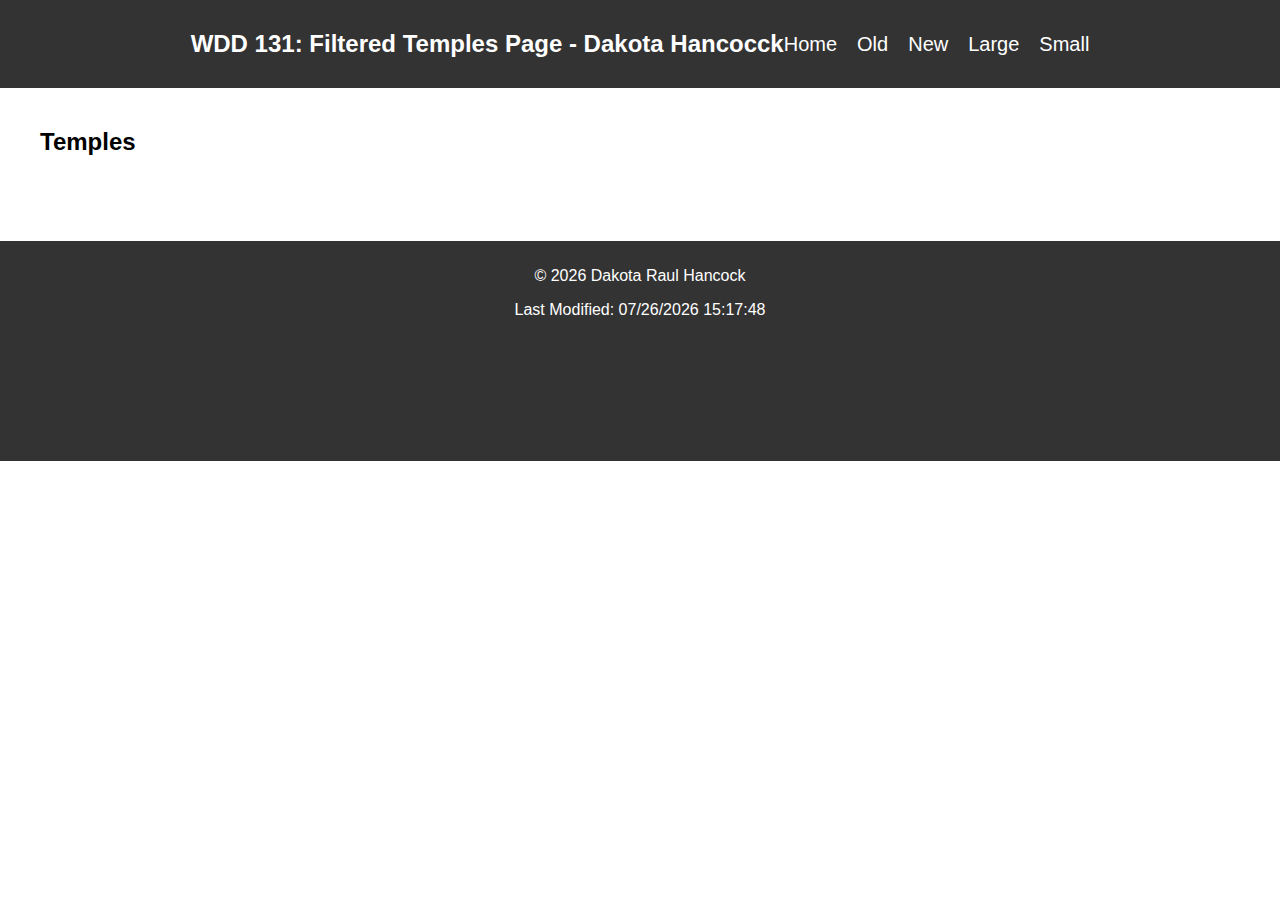
==== filtered-temples.html @ b53c9b36 "fixes to html" ====
<!DOCTYPE html>
<html lang="en">

<head>
  <meta charset="UTF-8">
  <meta name="viewport" content="width=device-width, initial-scale=1.0" />
  <meta name="author" content="Dakota Raul Hancock" />
  <meta name="description" content="filtered temples page" />
  <link href="https://fonts.googleapis.com/css2?family=Roboto&display=swap" rel="stylesheet" />
  <script src="scripts/filtered-temples.js" defer></script>
  <script src="scripts/getdates.js" defer></script>
  <link rel="preconnect" href="https://fonts.googleapis.com" />
  <link rel="preconnect" href="https://fonts.gstatic.com" crossorigin />
  <link rel="stylesheet" href="styles/filtered-temples-large.css" />
  <link rel="stylesheet" href="styles/filtered-temples.css" />
  <title>WDD 131 - W04 Assignment </title>
</head>

<body>
  <header id="layout">
    <h1>WDD 131: Filtered Temples Page - Dakota Hancocck</h1>
    <nav id ="navmenu">
      <ul class="navigation">
        <li><a href="#">Home</a></li>
        <li><a href="#">Old</a></li>
        <li><a href="#">New</a></li>
        <li><a href="#">Large</a></li>
        <li><a href="#">Small</a></li>
      </ul>
     
    </nav>
  </header>
  
  <main>
    <section>
<div id="page">
  <h2 class="page">Temples</h2>


</div>
<div class="container">


</div>


    </section>
<!--comment out the temples
    <figure>
      <img
        src="https://content.churchofjesuschrist.org/templesldsorg/bc/Temples/photo-galleries/sao-paulo-brazil/1280x800/sao-paulo-brazil-temple-lds-187030-wallpaper.jpg"
        alt="Temple 1" />
      <figcaption>São Paulo Brazil Temple</figcaption>
    </figure>
    <figure>
      <img
        src="https://content.churchofjesuschrist.org/templesldsorg/bc/Temples/photo-galleries/praia-cape-verde/800x500/praia_cape_verde_temple-main.jpeg"
        alt="Temple 2" />
      <figcaption>Praia Cape Verde Temple</figcaption>
    </figure>
    <figure>
      <img
        src="https://content.churchofjesuschrist.org/templesldsorg/bc/Temples/photo-galleries/lisbon-portugal/800x500/03-045a97e8471a9f581e927698521a1d184f4b3753.jpeg"
        alt="Temple 3" />
      <figcaption>Lisbon Portugal Temple</figcaption>
    </figure>
    <figure>
      <img
        src="https://content.churchofjesuschrist.org/templesldsorg/bc/Temples/photo-galleries/campinas-brazil/204x170/campinas-brazil-temple-lds-187032-wallpaper.jpg"
        alt="Temple 4" />
      <figcaption>Campinas Brazil Temple</figcaption>
    </figure>
    <figure>
      <img
        src="https://content.churchofjesuschrist.org/templesldsorg/bc/Temples/photo-galleries/recife-brazil/800x500/recife-brazil-temple-lds-700211-wallpaper.jpg"
        alt="Temple 5" />
      <figcaption>Recife Brazil Temple</figcaption>
    </figure>
    <figure>
      <img
        src="https://content.churchofjesuschrist.org/templesldsorg/bc/Temples/photo-galleries/madrid-spain/800x500/madrid-spain-mormon-temple-954942-wallpaper.jpg"
        alt="Temple 6" />
      <figcaption>Madrid Spain Temple</figcaption>
    </figure>
    <figure>
      <img
        src="https://content.churchofjesuschrist.org/templesldsorg/bc/Temples/photo-galleries/salt-lake-city-utah/2018/800x500/slctemple7.jpg"
        alt="Temple 7" />
      <figcaption>Salt Lake Temple</figcaption>
    </figure>
    <figure>
      <img
        src="https://content.churchofjesuschrist.org/templesldsorg/bc/Temples/photo-galleries/santiago-chile/800x500/santiago-chile-lds-temple-1085562-wallpaper.jpg"
        alt="Temple 8" />
      <figcaption>Santiago Chile Temple</figcaption>
    </figure>
    <figure>
      <img
        src="https://www.churchofjesuschrist.org/imgs/082729586c25e97506becc19ab35bb4d4549903b/full/1280%2C/0/default"
        alt="Temple 9" />
      <figcaption>Seoul Korea Temple</figcaption>
    </figure>
    commenting out the temples-->
  </main>
  <footer>
    <p>
      &copy; <span id="currentyear"></span> Dakota Raul Hancock
    </p>
    <p id="lastModified"></p>
  </footer>


</body>

</html>
---- styles/filtered-temples-large.css ----
@media screen and (min-width: 600px) {
    nav ul {
        display: flex !important;
        flex-direction: row !important;
        gap: 20px;
        justify-content: center;
        max-width: 640px;
        margin: 1rem auto;
        align-items: center;
    }

    header {
        display: flex;
        justify-content: center !important;
    }

    nav ul li {
        margin: 0 15px;
    }

    #hamburger {
        display: none;
    }

    main {
        max-width: 1200px;
        margin: auto;
    }

    figure {
        display: inline-block;
        width: 30%;
        margin: 1.5%;
    }

    img {
        width: 100%;
    }
}
---- styles/filtered-temples.css ----
body {
    font-family: "Your Google Font", sans-serif;
    margin: 0;
    padding: 0;
}

header {
    display: flex;
    justify-content: flex-end;
    align-items: center;
    background-color: #333;
    font-size: 20px;
    color: #fff;
    padding: 20px;
}

nav ul {
    display: none;
    list-style-type: none;
    padding: 0;
    margin: 0;
}

nav ul li {
    margin: 5px 0;
}

nav a {
    color: #fff;
    text-decoration: none;
}

nav a:hover {
    color: #f8918a;
    text-decoration: none;
}

#hamburger {
    background: none;
    border: none;
    color: #fff;
    font-size: 24px;
    cursor: pointer;
}

.grid {
    display: grid;
}

main {
    padding: 20px;
}

figure {
    margin: 10px 0;
}

img {
    width: 100%;
    height: 300px;
}


footer {
    background-color: #333;
    color: #fff;
    text-align: center;
    padding: 10px;

    clear: both;
    position: relative;
    height: 200px;
    margin-top: 5vh;
}

header h1 {
    margin: 0;
    padding: 10px 0;
    font-size: 24px;
}
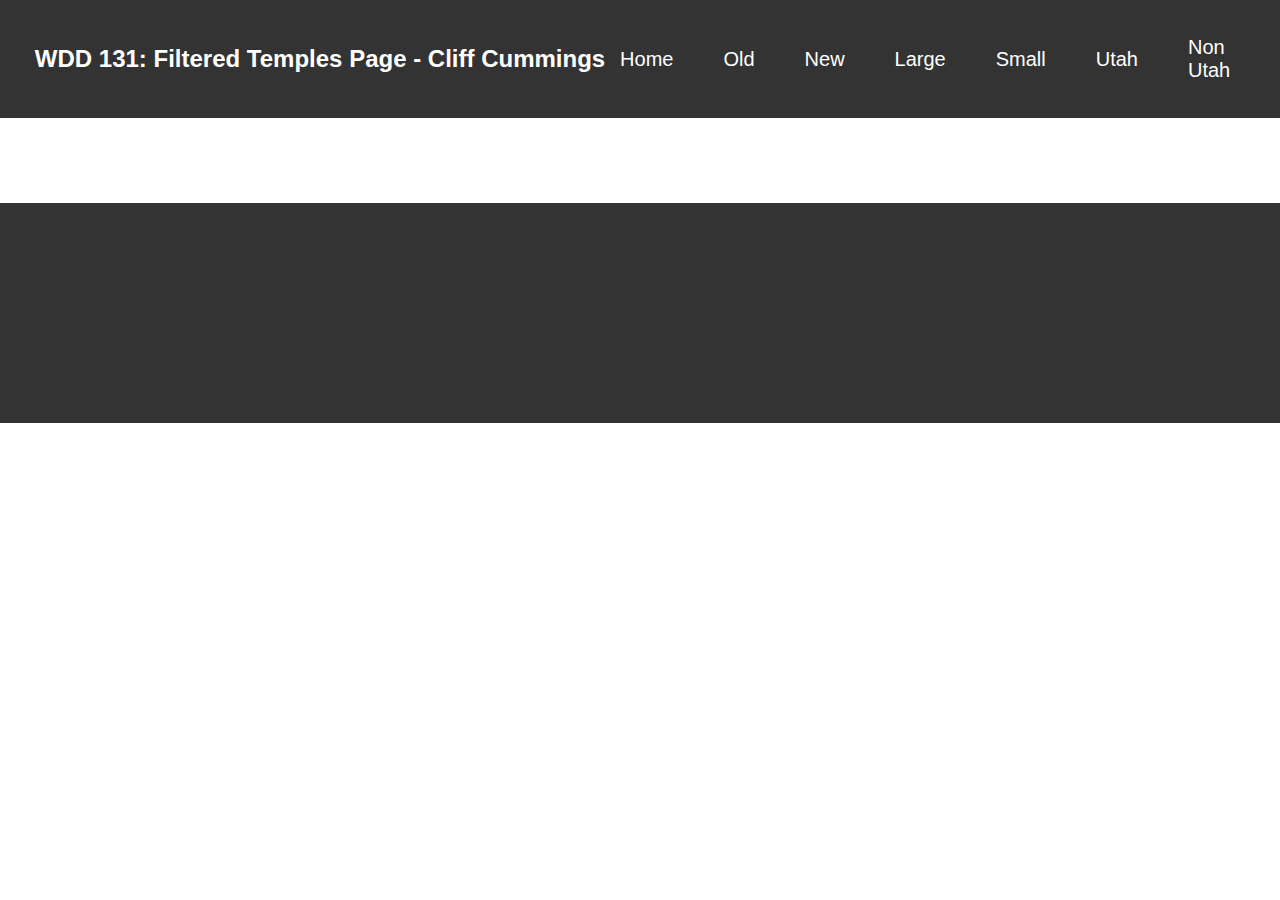
==== commit 79ff12d5: "reverted changes" ====
--- a/filtered-temples.html
+++ b/filtered-temples.html
@@ -5,111 +5,57 @@
   <meta charset="UTF-8">
   <meta name="viewport" content="width=device-width, initial-scale=1.0" />
   <meta name="author" content="Dakota Raul Hancock" />
-  <meta name="description" content="filtered temples page" />
-  <link href="https://fonts.googleapis.com/css2?family=Roboto&display=swap" rel="stylesheet" />
+  <meta name="keywords" content="Hancock, Dakota" />
+  <link rel="stylesheet" href="styles/filtered-temples.css">
+  <link rel="stylesheet" href="styles/filtered-temples-large.css">
+
+
+  <link rel="preconnect" href="https://fonts.googleapis.com">
+  <link rel="preconnect" href="https://fonts.gstatic.com" crossorigin>
+  <link href="https://fonts.googleapis.com/css2?family=Roboto:wght@100;400&display=swap" rel="stylesheet">
+
   <script src="scripts/filtered-temples.js" defer></script>
   <script src="scripts/getdates.js" defer></script>
-  <link rel="preconnect" href="https://fonts.googleapis.com" />
-  <link rel="preconnect" href="https://fonts.gstatic.com" crossorigin />
-  <link rel="stylesheet" href="styles/filtered-temples-large.css" />
-  <link rel="stylesheet" href="styles/filtered-temples.css" />
-  <title>WDD 131 - W04 Assignment </title>
+  <title>WDD 131 - Temples Page - Cliff Cummings</title>
 </head>
 
 <body>
   <header id="layout">
-    <h1>WDD 131: Filtered Temples Page - Dakota Hancocck</h1>
-    <nav id ="navmenu">
+
+    <h1>WDD 131: Filtered Temples Page - Cliff Cummings</h1>
+
+    <a id="menu" href="#" aria-label="Temple Page Menu"></a>
+
+    <nav id="navmenu">
       <ul class="navigation">
-        <li><a href="#">Home</a></li>
-        <li><a href="#">Old</a></li>
-        <li><a href="#">New</a></li>
-        <li><a href="#">Large</a></li>
-        <li><a href="#">Small</a></li>
+        <li><a href="#" id="home"> Home </a></li>
+        <li><a href="#" id="old"> Old </a></li>
+        <li><a href="#" id="new"> New </a></li>
+        <li><a href="#" id="large"> Large </a></li>
+        <li><a href="#" id="small"> Small </a></li>
+        <li><a href="#" id="utah"> Utah </a></li>
+        <li><a href="#" id="nonutah">Non Utah</a></li>
       </ul>
-     
+
     </nav>
   </header>
-  
+
   <main>
     <section>
-<div id="page">
-  <h2 class="page">Temples</h2>
+      <div id="pagename">
+        <h2 class="stdlf">Temples</h2>
+      </div>
 
+      <div class="container">
+      </div>
+    </section>
 
-</div>
-<div class="container">
+  </main>
 
-
-</div>
-
-
-    </section>
-<!--comment out the temples
-    <figure>
-      <img
-        src="https://content.churchofjesuschrist.org/templesldsorg/bc/Temples/photo-galleries/sao-paulo-brazil/1280x800/sao-paulo-brazil-temple-lds-187030-wallpaper.jpg"
-        alt="Temple 1" />
-      <figcaption>São Paulo Brazil Temple</figcaption>
-    </figure>
-    <figure>
-      <img
-        src="https://content.churchofjesuschrist.org/templesldsorg/bc/Temples/photo-galleries/praia-cape-verde/800x500/praia_cape_verde_temple-main.jpeg"
-        alt="Temple 2" />
-      <figcaption>Praia Cape Verde Temple</figcaption>
-    </figure>
-    <figure>
-      <img
-        src="https://content.churchofjesuschrist.org/templesldsorg/bc/Temples/photo-galleries/lisbon-portugal/800x500/03-045a97e8471a9f581e927698521a1d184f4b3753.jpeg"
-        alt="Temple 3" />
-      <figcaption>Lisbon Portugal Temple</figcaption>
-    </figure>
-    <figure>
-      <img
-        src="https://content.churchofjesuschrist.org/templesldsorg/bc/Temples/photo-galleries/campinas-brazil/204x170/campinas-brazil-temple-lds-187032-wallpaper.jpg"
-        alt="Temple 4" />
-      <figcaption>Campinas Brazil Temple</figcaption>
-    </figure>
-    <figure>
-      <img
-        src="https://content.churchofjesuschrist.org/templesldsorg/bc/Temples/photo-galleries/recife-brazil/800x500/recife-brazil-temple-lds-700211-wallpaper.jpg"
-        alt="Temple 5" />
-      <figcaption>Recife Brazil Temple</figcaption>
-    </figure>
-    <figure>
-      <img
-        src="https://content.churchofjesuschrist.org/templesldsorg/bc/Temples/photo-galleries/madrid-spain/800x500/madrid-spain-mormon-temple-954942-wallpaper.jpg"
-        alt="Temple 6" />
-      <figcaption>Madrid Spain Temple</figcaption>
-    </figure>
-    <figure>
-      <img
-        src="https://content.churchofjesuschrist.org/templesldsorg/bc/Temples/photo-galleries/salt-lake-city-utah/2018/800x500/slctemple7.jpg"
-        alt="Temple 7" />
-      <figcaption>Salt Lake Temple</figcaption>
-    </figure>
-    <figure>
-      <img
-        src="https://content.churchofjesuschrist.org/templesldsorg/bc/Temples/photo-galleries/santiago-chile/800x500/santiago-chile-lds-temple-1085562-wallpaper.jpg"
-        alt="Temple 8" />
-      <figcaption>Santiago Chile Temple</figcaption>
-    </figure>
-    <figure>
-      <img
-        src="https://www.churchofjesuschrist.org/imgs/082729586c25e97506becc19ab35bb4d4549903b/full/1280%2C/0/default"
-        alt="Temple 9" />
-      <figcaption>Seoul Korea Temple</figcaption>
-    </figure>
-    commenting out the temples-->
-  </main>
   <footer>
-    <p>
-      &copy; <span id="currentyear"></span> Dakota Raul Hancock
-    </p>
-    <p id="lastModified"></p>
+    <p id="copywrite"></p>
+    <p id="modified"></p>
   </footer>
-
-
 </body>
 
 </html>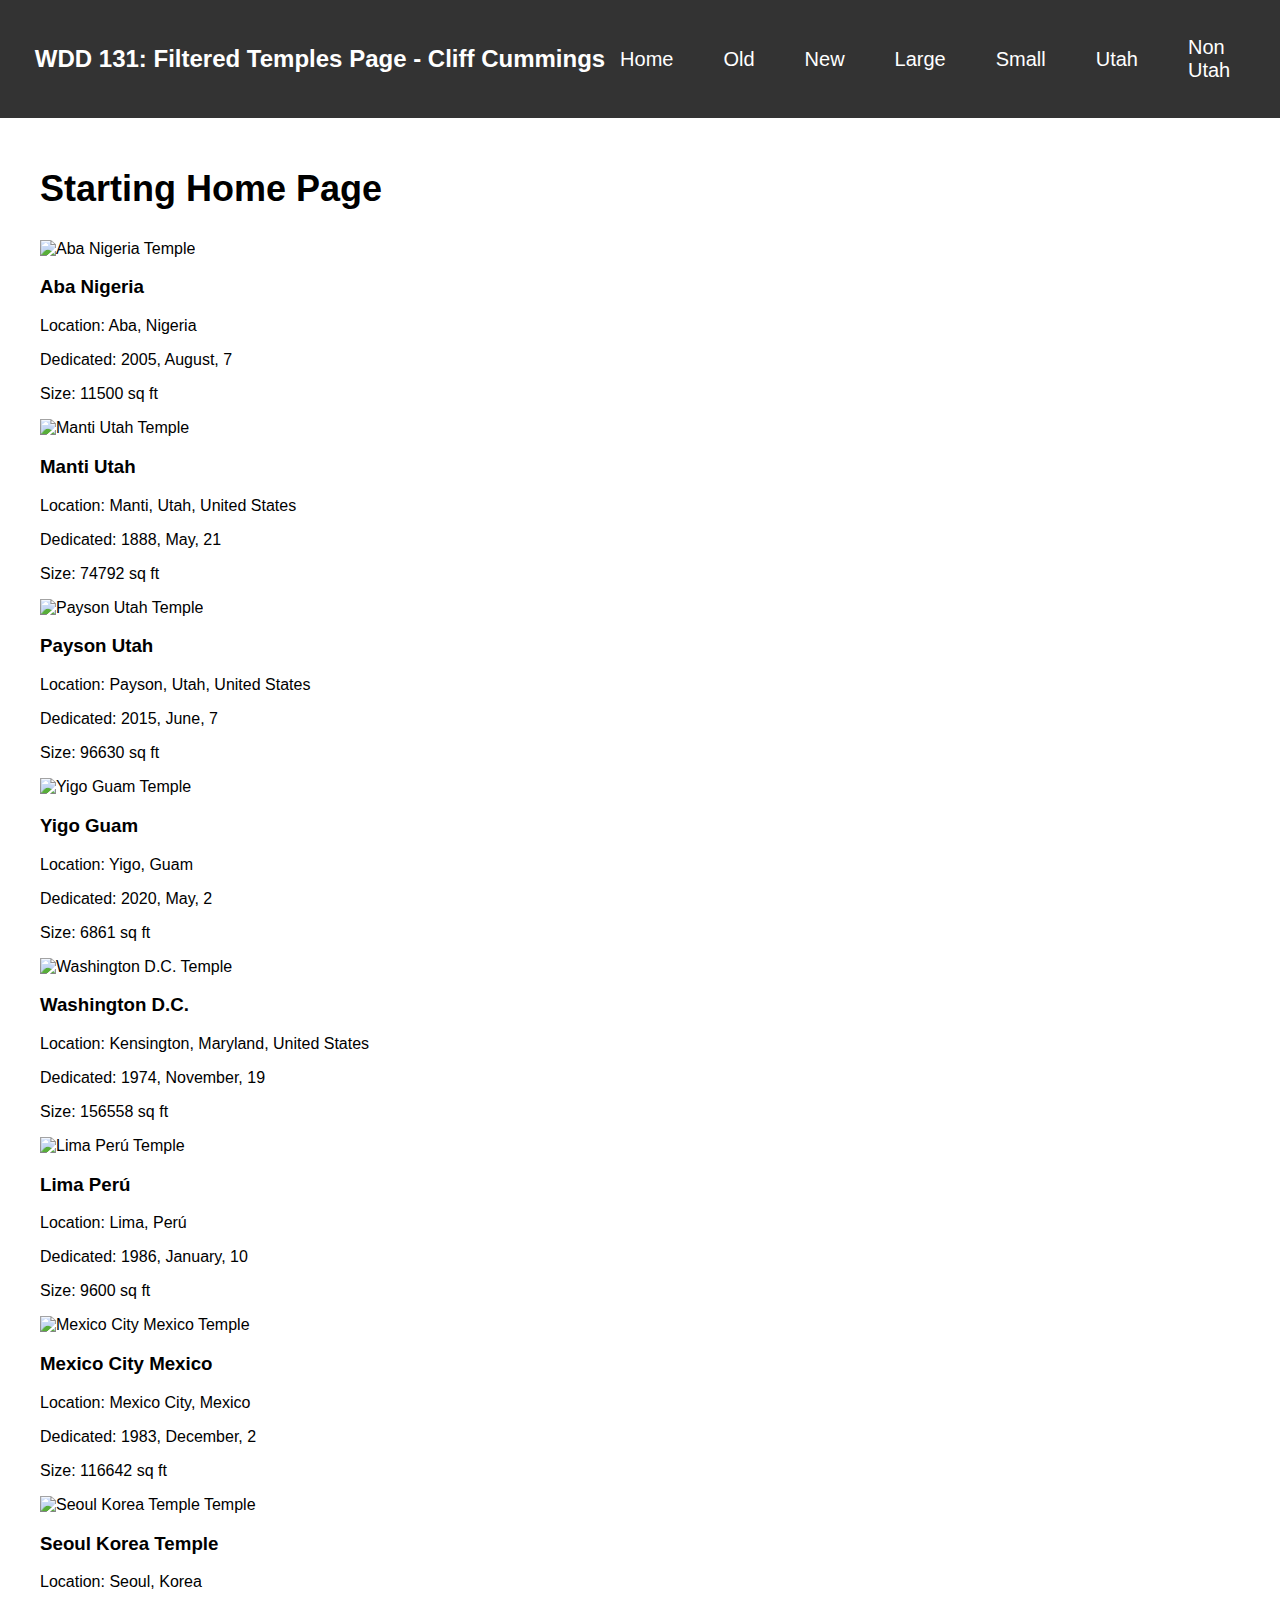
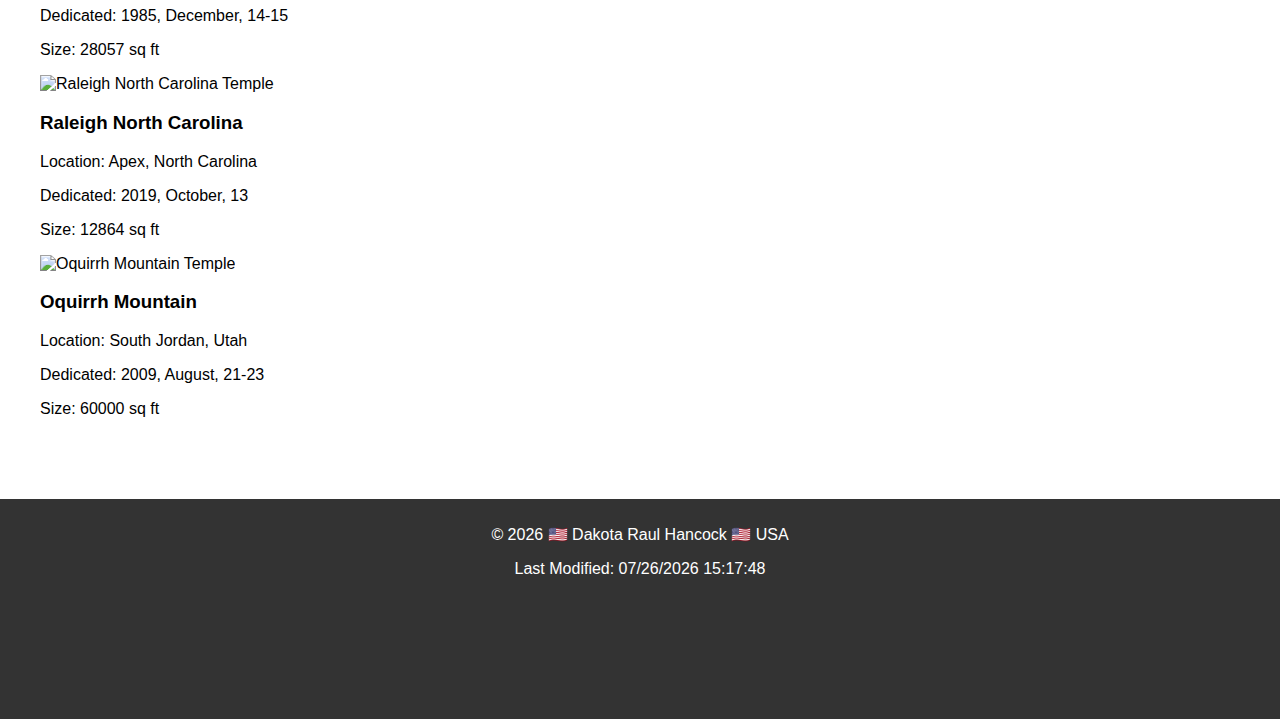
==== commit 4b982c69: "fixed the filtered temples page" ====
--- a/filtered-temples.html
+++ b/filtered-temples.html
@@ -8,15 +8,13 @@
   <meta name="keywords" content="Hancock, Dakota" />
   <link rel="stylesheet" href="styles/filtered-temples.css">
   <link rel="stylesheet" href="styles/filtered-temples-large.css">
-
-
   <link rel="preconnect" href="https://fonts.googleapis.com">
   <link rel="preconnect" href="https://fonts.gstatic.com" crossorigin>
   <link href="https://fonts.googleapis.com/css2?family=Roboto:wght@100;400&display=swap" rel="stylesheet">
 
   <script src="scripts/filtered-temples.js" defer></script>
   <script src="scripts/getdates.js" defer></script>
-  <title>WDD 131 - Temples Page - Cliff Cummings</title>
+  <title>WDD 131 - Temples Page - Dakota Raul Hancock</title>
 </head>
 
 <body>
@@ -53,9 +51,12 @@
   </main>
 
   <footer>
-    <p id="copywrite"></p>
-    <p id="modified"></p>
+    <p>
+      &copy; <span id="currentyear"></span> 🇺🇸 Dakota Raul Hancock 🇺🇸 USA
+    </p>
+    <p id="lastModified"></p>
   </footer>
+
 </body>
 
 </html>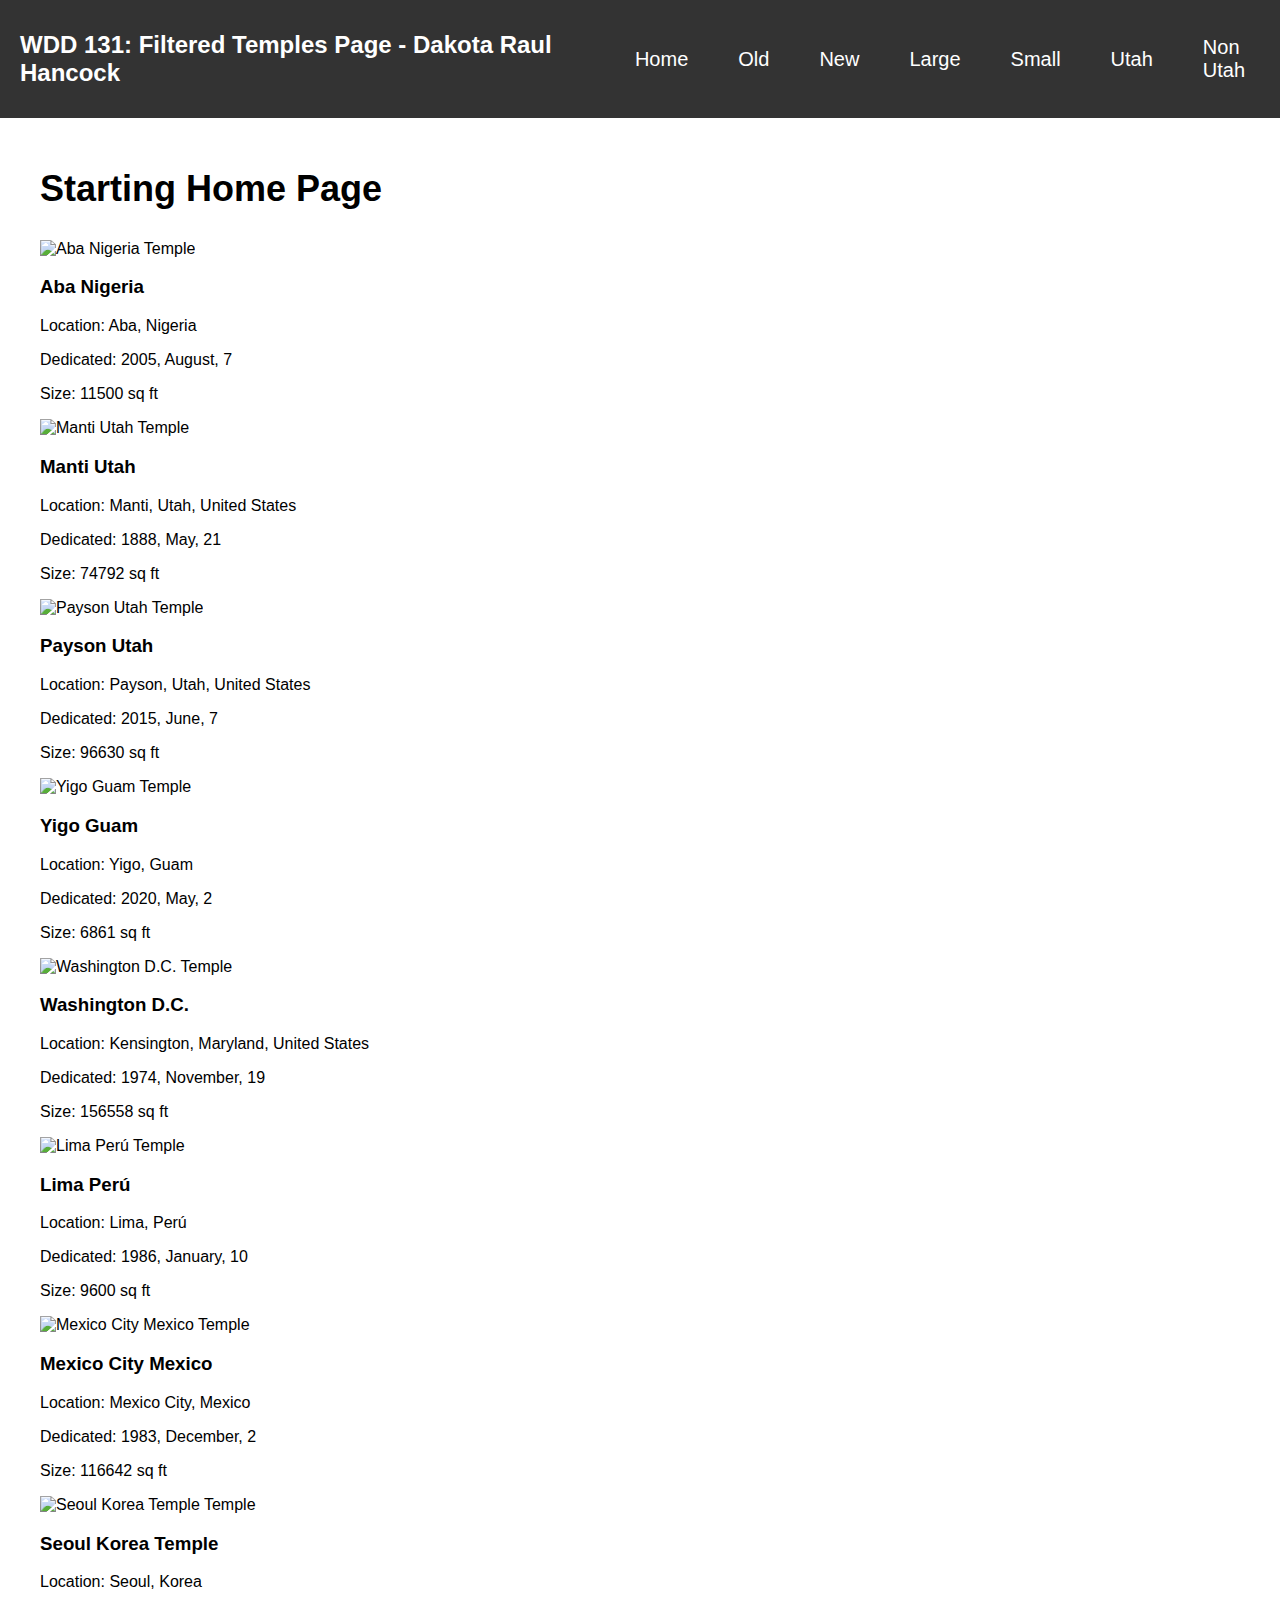
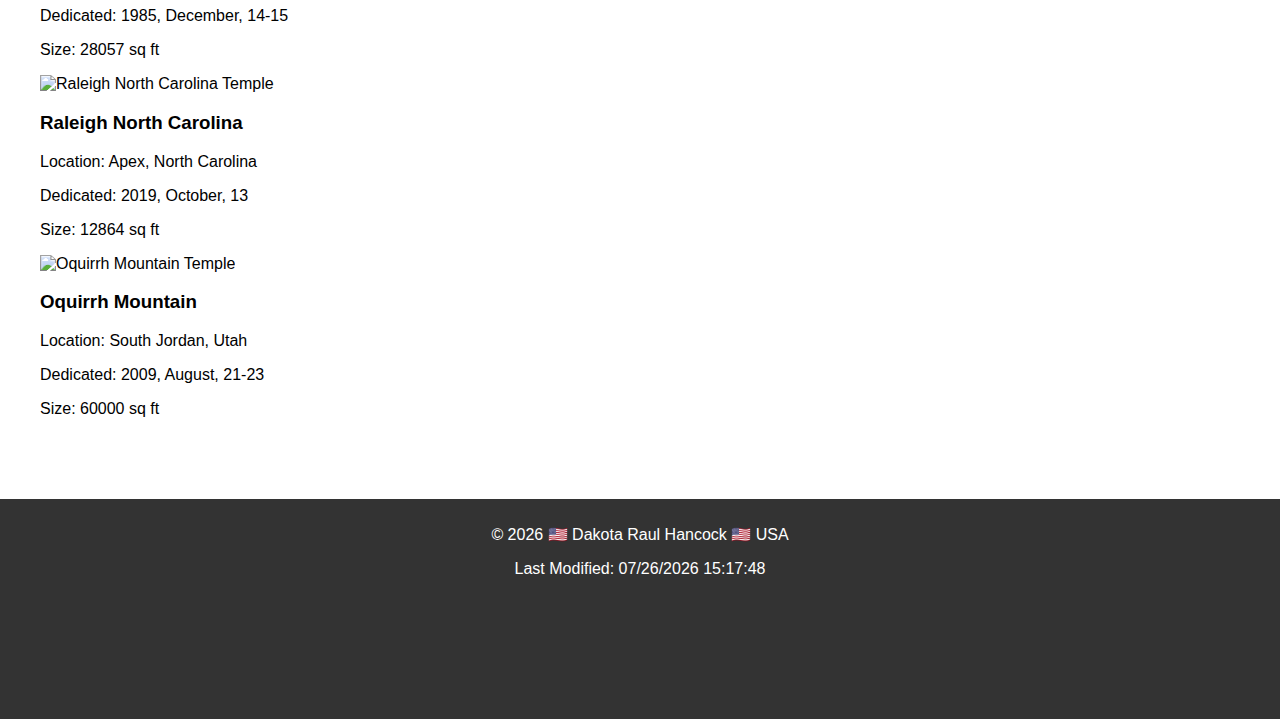
==== commit 98f58953: "updating HTML" ====
--- a/filtered-temples.html
+++ b/filtered-temples.html
@@ -6,6 +6,10 @@
   <meta name="viewport" content="width=device-width, initial-scale=1.0" />
   <meta name="author" content="Dakota Raul Hancock" />
   <meta name="keywords" content="Hancock, Dakota" />
+  <meta name="description" content="A filtered temples page that practices dynamic javascript functions." />
+  <meta http-equiv="Cache-Control" content="no-cache, no-store, must-revalidate">
+  <meta http-equiv="Pragma" content="no-cache">
+  <meta http-equiv="Expires" content="0">
   <link rel="stylesheet" href="styles/filtered-temples.css">
   <link rel="stylesheet" href="styles/filtered-temples-large.css">
   <link rel="preconnect" href="https://fonts.googleapis.com">
@@ -20,7 +24,7 @@
 <body>
   <header id="layout">
 
-    <h1>WDD 131: Filtered Temples Page - Cliff Cummings</h1>
+    <h1>WDD 131: Filtered Temples Page - Dakota Raul Hancock</h1>
 
     <a id="menu" href="#" aria-label="Temple Page Menu"></a>
 
--- a/styles/filtered-temples.css
+++ b/styles/filtered-temples.css
@@ -56,8 +56,8 @@
 }
 
 img {
-    width: 100%;
-    height: 300px;
+    width: 398px;
+    height: 350px;
 }
 
 
--- a/styles/filtered-temples-large.css
+++ b/styles/filtered-temples-large.css
@@ -29,11 +29,12 @@
 
     figure {
         display: inline-block;
-        width: 30%;
+        width: 398px;
         margin: 1.5%;
     }
 
     img {
-        width: 100%;
+        width: 398px;
+        height: 250px;
     }
 }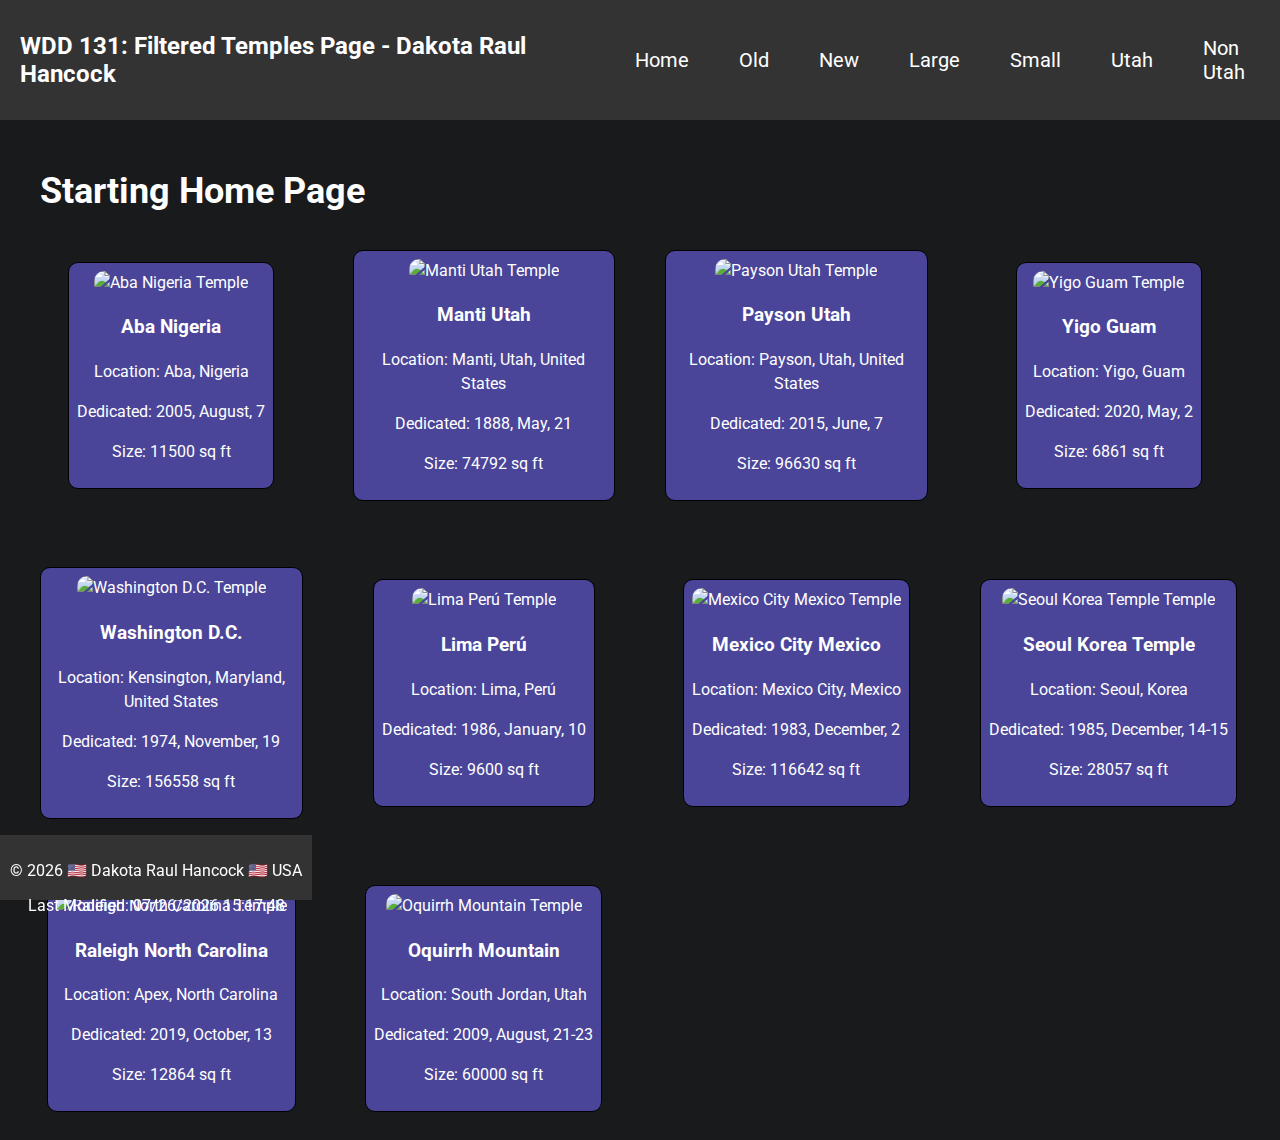
==== commit bdb40ed6: "updated stupid errors" ====
--- a/filtered-temples.html
+++ b/filtered-temples.html
@@ -7,9 +7,6 @@
   <meta name="author" content="Dakota Raul Hancock" />
   <meta name="keywords" content="Hancock, Dakota" />
   <meta name="description" content="A filtered temples page that practices dynamic javascript functions." />
-  <meta http-equiv="Cache-Control" content="no-cache, no-store, must-revalidate">
-  <meta http-equiv="Pragma" content="no-cache">
-  <meta http-equiv="Expires" content="0">
   <link rel="stylesheet" href="styles/filtered-temples.css">
   <link rel="stylesheet" href="styles/filtered-temples-large.css">
   <link rel="preconnect" href="https://fonts.googleapis.com">
@@ -63,4 +60,13 @@
 
 </body>
 
-</html>+</html>
+
+
+<!--The following code was taken from my <head></head>
+
+
+  <meta http-equiv="Cache-Control" content="no-cache, no-store, must-revalidate">
+  <meta http-equiv="Pragma" content="no-cache">
+  <meta http-equiv="Expires" content="0">
+  -->--- a/styles/filtered-temples.css
+++ b/styles/filtered-temples.css
@@ -1,7 +1,9 @@
 body {
-    font-family: "Your Google Font", sans-serif;
+    font-family: 'Roboto', sans-serif;
     margin: 0;
     padding: 0;
+    background-color: #181A1B;
+    color: white;
 }
 
 header {
@@ -55,10 +57,6 @@
     margin: 10px 0;
 }
 
-img {
-    width: 398px;
-    height: 350px;
-}
 
 
 footer {
@@ -68,13 +66,35 @@
     padding: 10px;
 
     clear: both;
-    position: relative;
-    height: 200px;
+    position:fixed;
+    bottom: 0;
+    height: 45px;
     margin-top: 5vh;
 }
-
 header h1 {
     margin: 0;
     padding: 10px 0;
     font-size: 24px;
+}
+.container {
+    display:grid;
+    grid-template-columns: repeat(auto-fit, minmax(250px, 1fr));
+    grid-gap: 50px;
+    place-items: center;
+}
+.card {
+        margin: .5rem auto;
+        padding: .5rem;
+        background-color: rgb(74, 69, 153);
+        border: 1px black solid;
+        color: white;
+        text-align: center;
+        max-width: 450px;
+        line-height: 1.5;
+        border-radius: 10px;
+    }
+.card img {
+    width: 225px;
+    height: auto;
+    border-radius: 10px;
 }--- a/styles/filtered-temples-large.css
+++ b/styles/filtered-temples-large.css
@@ -1,4 +1,4 @@
-@media screen and (min-width: 600px) {
+@media screen and (min-width: 700px) {
     nav ul {
         display: flex !important;
         flex-direction: row !important;
@@ -8,6 +8,14 @@
         margin: 1rem auto;
         align-items: center;
     }
+    body {
+        font-family: 'Roboto', sans-serif;
+        margin: 0;
+        padding: 0;
+        background-color: #181A1B;
+        color: white;
+    }
+    
 
     header {
         display: flex;
@@ -33,8 +41,40 @@
         margin: 1.5%;
     }
 
-    img {
-        width: 398px;
-        height: 250px;
+    .container {
+    display:grid;
+    grid-template-columns: repeat(auto-fit, minmax(250px, 1fr));
+    grid-gap: 50px;
+    place-items: center;
     }
+    .card {
+        margin: .5rem auto;
+        padding: .5rem;
+        background-color: rgb(74, 69, 153);
+        border: 1px black solid;
+        color: white;
+        text-align: center;
+        max-width: 450px;
+        line-height: 1.5;
+        border-radius: 10px;
+    }
+    .card img {
+    width: 225px;
+    height: auto;
+    border-radius: 10px;
+    }
+    footer {
+        background-color: #333;
+        color: #fff;
+        text-align: center;
+        padding: 10px;
+    
+        clear: both;
+        position:fixed;
+        bottom: 0;
+        height: 45px;
+        margin-top: 5vh;
+    }
+    
+
 }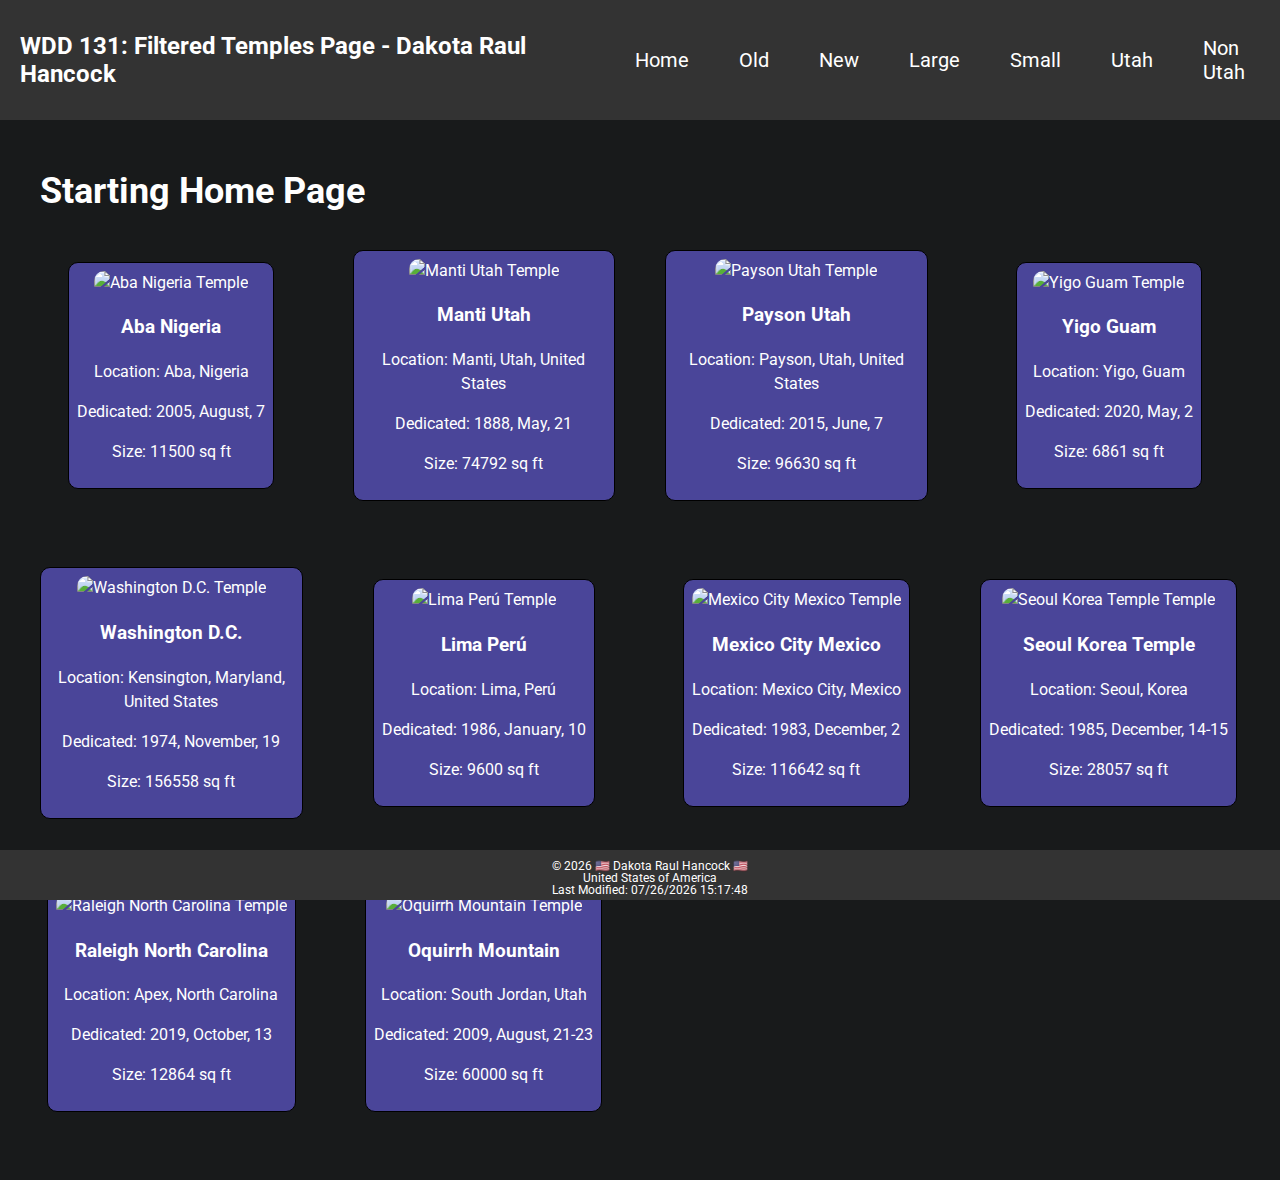
==== commit 8ad4dbdc: "updates to footers" ====
--- a/filtered-temples.html
+++ b/filtered-temples.html
@@ -50,13 +50,16 @@
     </section>
 
   </main>
+  <footer>
+    <p id="copywrite"></p>
+    <p id="modified"></p>
 
-  <footer>
-    <p>
-      &copy; <span id="currentyear"></span> 🇺🇸 Dakota Raul Hancock 🇺🇸 USA
-    </p>
-    <p id="lastModified"></p>
-  </footer>
+</footer>
+</body>
+</html>
+</body>
+</html>
+
 
 </body>
 
--- a/styles/filtered-temples.css
+++ b/styles/filtered-temples.css
@@ -51,6 +51,7 @@
 
 main {
     padding: 20px;
+    padding-bottom: 60px;
 }
 
 figure {
@@ -59,7 +60,7 @@
 
 
 
-footer {
+/*footer {
     background-color: #333;
     color: #fff;
     text-align: center;
@@ -70,7 +71,25 @@
     bottom: 0;
     height: 45px;
     margin-top: 5vh;
+}*/
+footer {
+    text-align: center;
+    background-color: #333;
+    color: #fff;
+    padding: 12px;
+    position: fixed;
+    width: 100%;
+    bottom: 0;
+    height: 27px;
+    margin-top: 5vh;
+    clear: both;
 }
+
+footer p {
+    margin: 0px 0;
+    font-size: 12px;
+}
+
 header h1 {
     margin: 0;
     padding: 10px 0;
--- a/styles/filtered-temples-large.css
+++ b/styles/filtered-temples-large.css
@@ -33,6 +33,8 @@
     main {
         max-width: 1200px;
         margin: auto;
+        padding: 20px;
+        padding-bottom: 60px;
     }
 
     figure {
@@ -64,17 +66,24 @@
     border-radius: 10px;
     }
     footer {
+        text-align: center;
         background-color: #333;
         color: #fff;
-        text-align: center;
         padding: 10px;
+        position: fixed;
+        width: 100%;
+        bottom: 0px;
+        height: 30px;
+        margin-top: 5vh;
+        margin-bottom: 0px;
+        clear: both;
+        line-height: 1;
     
-        clear: both;
-        position:fixed;
-        bottom: 0;
-        height: 45px;
-        margin-top: 5vh;
     }
     
+    footer p {
+        margin: 0px 0;
+        font-size: 12px;
+    }
 
 }